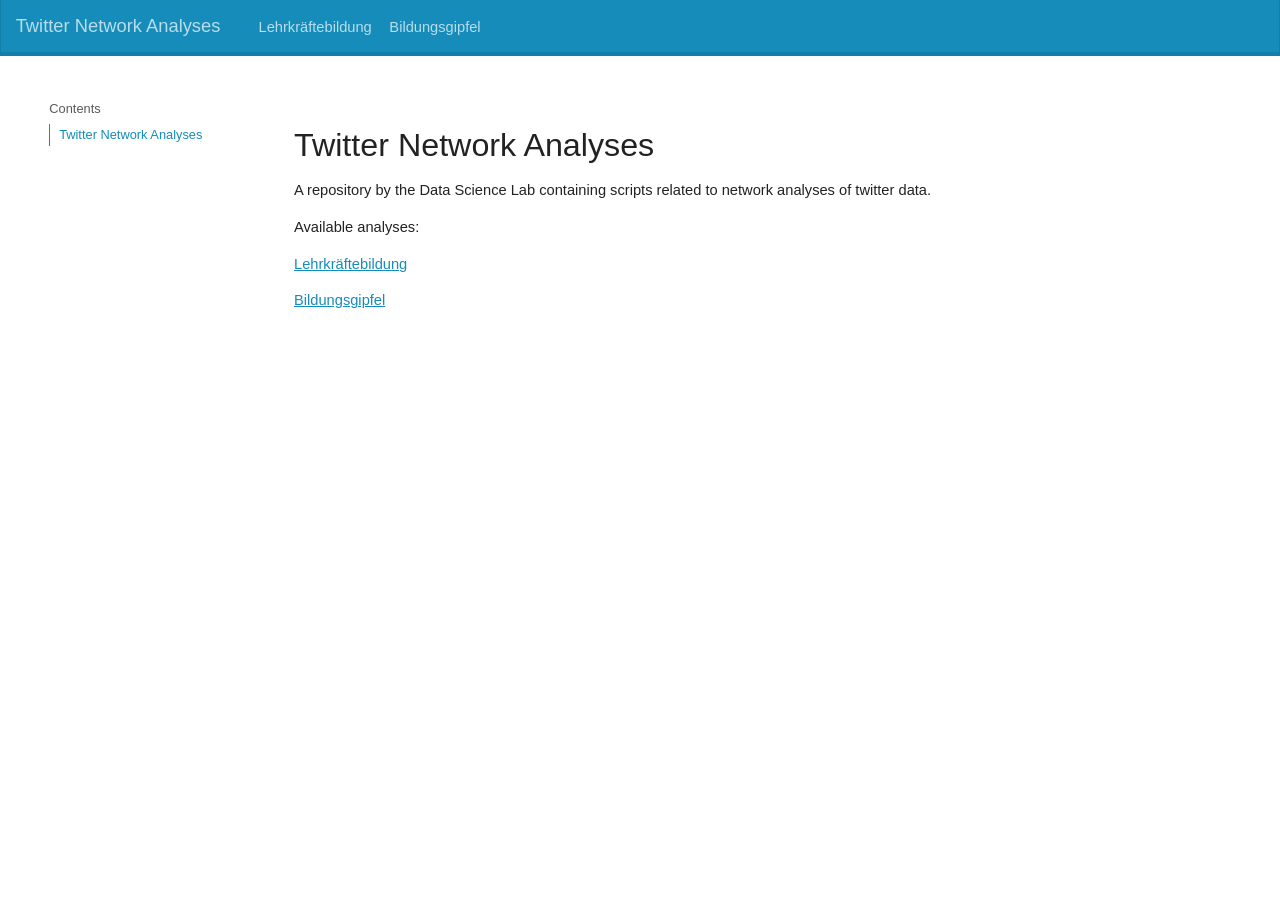
==== docs/index.html @ 4fce0f14 "add temporary docs" ====
<html xmlns="http://www.w3.org/1999/xhtml">    
  <head>      
    <title>Redirect to src/index.html</title>      
    <meta http-equiv="refresh" content="0;URL='src/index.html'" />    
  </head>    
  <body> 
  </body>  
</html>
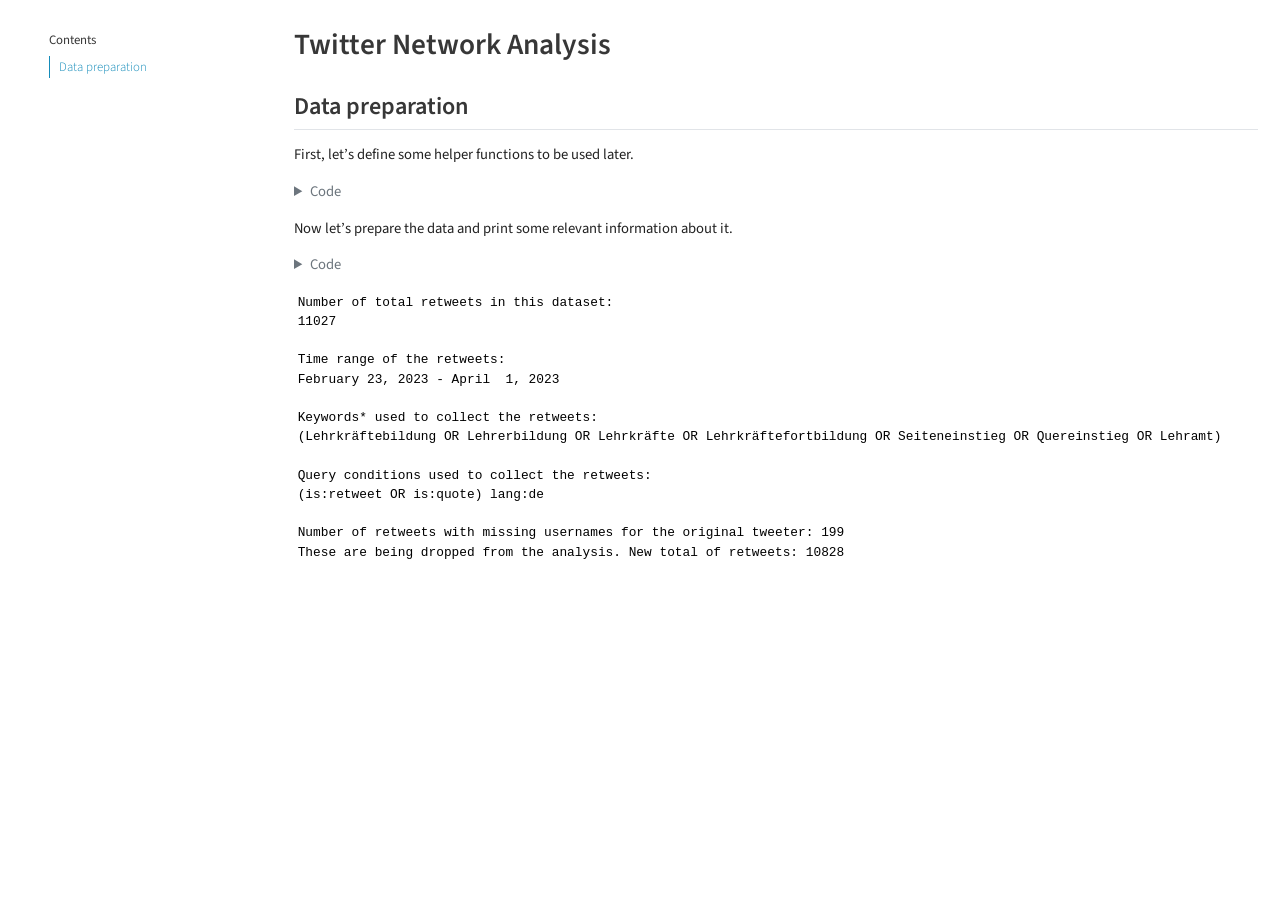
==== commit 302aab53: "✨ add Quarto rendering" ====
--- a/docs/index.html
+++ b/docs/index.html
@@ -1,7 +1,7 @@
 <html xmlns="http://www.w3.org/1999/xhtml">    
   <head>      
-    <title>Redirect to src/index.html</title>      
-    <meta http-equiv="refresh" content="0;URL='src/index.html'" />    
+    <title>Redirect to src/analysis.html</title>      
+    <meta http-equiv="refresh" content="0;URL='src/analysis.html'" />    
   </head>    
   <body> 
   </body>  
